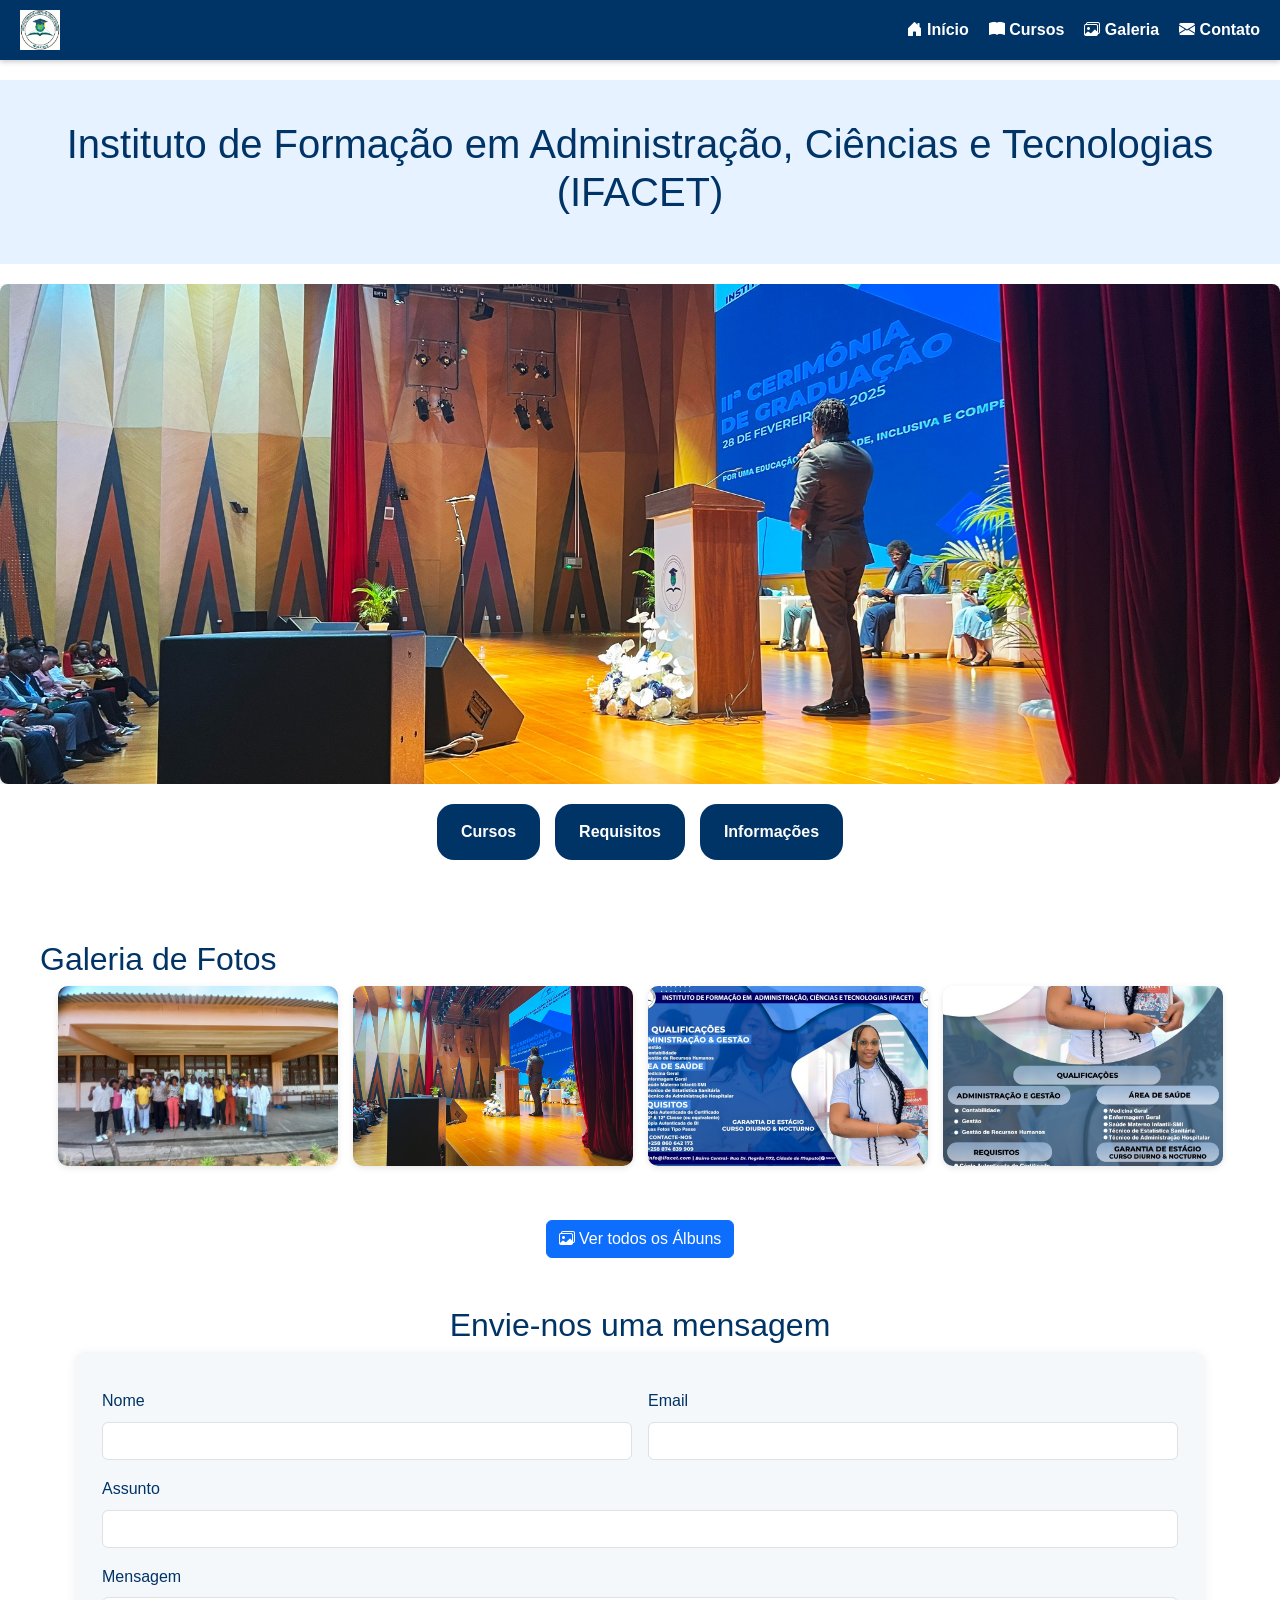
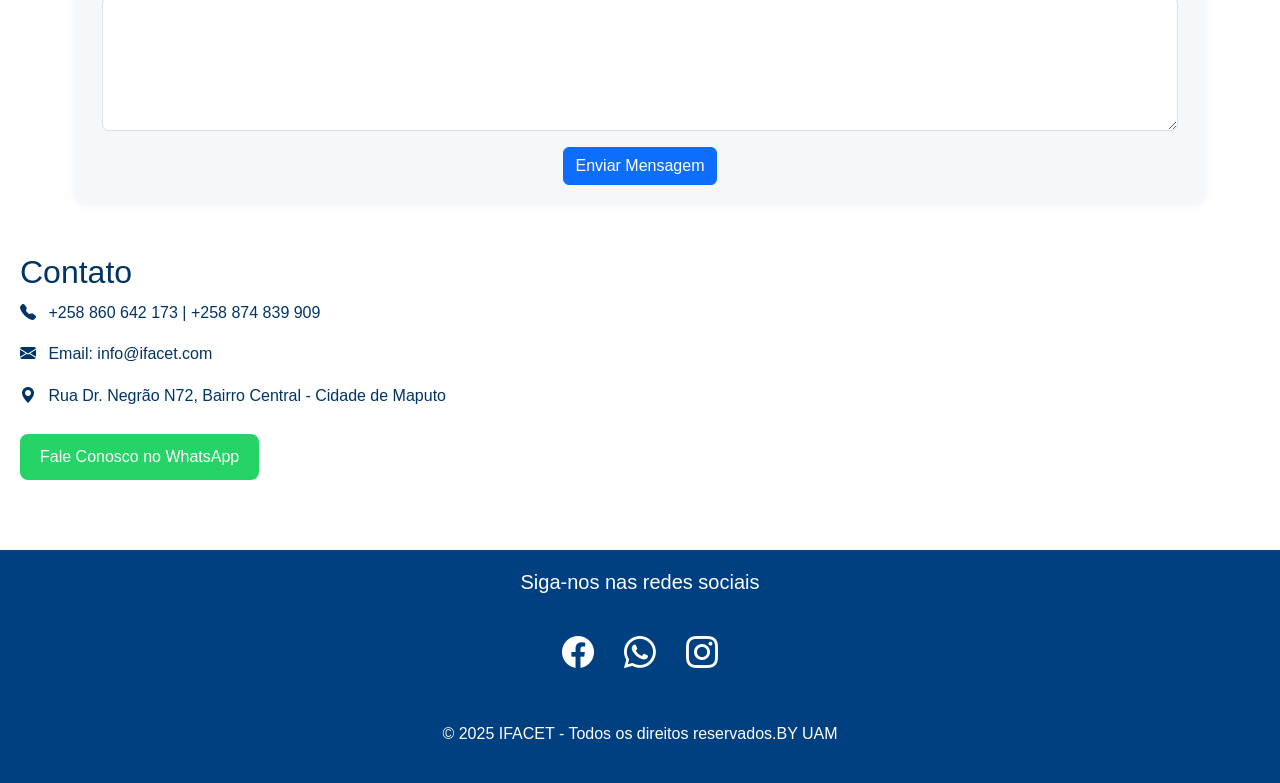
==== index.html @ ecb0b64a "Update index.html" ====
<!DOCTYPE html>
<html lang="pt">
<head>
  <meta charset="UTF-8" />
  <meta name="viewport" content="width=device-width, initial-scale=1.0" />
  <link rel="icon" type="img/png" href="favicon.ico.jpg">
  <!-- Bootstrap CSS -->
  <link href="https://cdn.jsdelivr.net/npm/bootstrap@5.3.3/dist/css/bootstrap.min.css" rel="stylesheet">
  
  <!-- Bootstrap Icons -->
  <link href="https://cdn.jsdelivr.net/npm/bootstrap-icons@1.10.5/font/bootstrap-icons.css" rel="stylesheet">
<script src="https://cdn.jsdelivr.net/npm/bootstrap@5.3.3/dist/js/bootstrap.bundle.min.js"></script>

  <title>IFACET - Instituto de Formação</title>
<link rel="stylesheet" href="css/style.css">

</head>
<body>
  <header class="navbar">
    <div class="logo">
      <img src="Imagens/IFACET.jpg.jpg" alt="IFACET" />
    </div>
    <button class="hamburger" id="hamburger">&#9776;</button>
  <nav id="nav-menu">
    <a href="#"><i class="bi bi-house-door-fill"></i> Início</a>
    <a href="cursos.html"><i class="bi bi-book-fill"></i> Cursos</a>
    <a href="#galeria"><i class="bi bi-images"></i> Galeria</a>
    <a href="#contato"><i class="bi bi-envelope-fill"></i> Contato</a>
  </nav>

  </header>

  <section class="hero">
    <h1>Instituto de Formação em Administração, Ciências e Tecnologias (IFACET)</h1>
  </section>
  <div class="banner-topo">
    <img src="Imagens/Foto 2.jpg" alt="Banner IFACET">
  </div>

<div class="botoes-inicio">
  <a href="cursos.html" class="botao-personalizado">Cursos</a>
  <a href="requisitos.html" class="botao-personalizado">Requisitos</a>
  <a href="informacoes.html" class="botao-personalizado">Informações</a>
</div>


  <section id="qualificacoes" class="section">
   


  <section id="galeria" class="section">
    <h2>Galeria de Fotos</h2>
    <div class="galeria">
      <img src="Imagens/foto 1.jpg"alt="Estudante IFACET" />
      <img src="Imagens/Foto 2.jpg" alt="Estudante IFACET" />
      <img src="Imagens/IMG-20250421-WA0021(1).jpg" alt="Estudante IFACET" />
        <img src="Imagens/IMG-20250421-WA0022.jpg" alt="Estudante IFACET" />
    </div>
  </section>
  <div class="text-center my-4">
    <a href="albums.html" class="btn btn-primary">
      <i class="bi bi-images"></i> Ver todos os Álbuns
    </a>
  </div>


<section id="contato" class="container my-5">
  <h2 class="text-center mb-4">Envie-nos uma mensagem</h2>
  <form action="https://formsubmit.co/ulpiomussane5@gmail.com" method="POST" class="row g-3">

    <div class="col-md-6">
      <label for="nome" class="form-label">Nome</label>
      <input type="text" class="form-control" id="nome" name="nome" required>
    </div>

    <div class="col-md-6">
      <label for="email" class="form-label">Email</label>
      <input type="email" class="form-control" id="email" name="email" required>
    </div>

    <div class="col-12">
      <label for="assunto" class="form-label">Assunto</label>
      <input type="text" class="form-control" id="assunto" name="assunto" required>
    </div>

    <div class="col-12">
      <label for="mensagem" class="form-label">Mensagem</label>
      <textarea class="form-control" id="mensagem" name="mensagem" rows="5" required></textarea>
    </div>

    <div class="col-12 text-center">
      <button type="submit" class="btn btn-primary">Enviar Mensagem</button>
    </div>

    <!-- Parte oculta para configurações -->
    <input type="hidden" name="_captcha" value="false">
    <input type="hidden" name="_next" value="https://obrigado.html.com/obrigado.html">

  </form>
</section>

    <h2>Contato</h2>
  <p><i class="bi bi-telephone-fill"></i> +258 860 642 173 | +258 874 839 909</p>
  <p><i class="bi bi-envelope-fill"></i> Email: info@ifacet.com</p>
  <p><i class="bi bi-geo-alt-fill"></i> Rua Dr. Negrão N72, Bairro Central - Cidade de Maputo</p>

    <a class="whatsapp-button" href="https://wa.me/+258874839909" target="_blank">Fale Conosco no WhatsApp</a>
    </section>

  </section>

<footer style="background-color: #004080; color: white; padding: 20px 0; margin-top: 40px;">
  <div class="container">
    <h5 class="text-center mb-4">Siga-nos nas redes sociais</h5>
    <div class="redes-sociais-container">
      <!-- Facebook -->
      <div class="rede-social">
        <a href="https://www.facebook.com/profile.php?id=100064301132189" target="_blank" style="color: white; text-decoration: none;">
          <i class="bi bi-facebook"></i>
          <p></p>
        </a>
      </div>

      <!-- WhatsApp -->
      <div class="rede-social">
        <a href="https://wa.me/+258874839909" target="_blank" style="color: white; text-decoration: none;">
          <i class="bi bi-whatsapp"></i>
          <p></p>
        </a>
      </div>

      <!-- Instagram -->
      <div class="rede-social">
        <a href="#" target="_blank" style="color: white; text-decoration: none;">
          <i class="bi bi-instagram"></i>
          <p></p>
        </a>
      </div>
    </div>

    <p class="text-center mt-4">&copy; 2025 IFACET - Todos os direitos reservados.BY UAM</p>
  </div>
</footer>


<script src="js/script.js"></script>

</body>
</html>
---- css/style.css ----
* {
  margin: 0;
  padding: 0;
  box-sizing: border-box;
}

body {
  font-family: Arial, sans-serif;
  background-color: #ffffff;
  color: #003366;
  line-height: 1.6;
  padding-top: 80px;
    /* Espaço para a navbar fixa */
}

.navbar {
  position: fixed;
  top: 0;
  left: 0;
  width: 100%;
  background-color: #003366;
  color: white;
  display: flex;
  align-items: center;
  padding: 10px 20px;
  justify-content: space-between;
  flex-wrap: wrap;
  z-index: 999;
  box-shadow: 0 2px 5px rgba(0, 0, 0, 0.2);
}

.logo img {
  height: 40px;
}

nav {
  display: flex;
  gap: 20px;
}

nav a {
  color: white;
  text-decoration: none;
  font-weight: bold;
}

.imagem-inicial {
  margin: 20px 0;
  text-align: center;
}

.imagem-inicial img {
  max-width: 100%;
  height: auto;
  border-radius: 12px;
  box-shadow: 0 2px 8px rgba(0, 0, 0, 0.1);
}

.hamburger {
  display: none;
  background: none;
  border: none;
  font-size: 28px;
  color: white;
  cursor: pointer;
}

.hero {
  background-color: #e6f2ff;
  padding: 40px 20px;
  text-align: center;
}

.section {
  padding: 30px 20px;
}

.columns {
  display: flex;
  flex-wrap: wrap;
  gap: 30px;
}

.columns div {
  flex: 1;
  min-width: 250px;
}

.galeria {
  display: grid;
  grid-template-columns: repeat(auto-fit, minmax(250px, 1fr));
  gap: 15px;
}

.galeria {
  display: flex;
  gap: 15px;
  flex-wrap: wrap;
  justify-content: center;
}

.galeria img {
  width: 280px;
  height: 180px;
  object-fit: cover;
  border-radius: 10px;
  box-shadow: 0 2px 6px rgba(0, 0, 0, 0.1);
  transition: transform 0.3s;
}

.galeria img:hover {
  transform: scale(1.05);
}

.whatsapp-button {
  display: inline-block;
  background-color: #25d366;
  color: white;
  padding: 10px 20px;
  text-decoration: none;
  border-radius: 8px;
  margin-top: 10px;
}

footer {
  background-color: #003366;
  color: white;
  text-align: center;
  padding: 15px;
  margin-top: 30px;
}

@media (max-width: 768px) {
  nav {
    display: none;
    flex-direction: column;
    width: 100%;
    background-color: #003366;
  }

  nav a {
    padding: 10px;
    border-top: 1px solid white;
  }

  nav.active {
    display: flex;
  }

  .hamburger {
    display: block;
  }
}

form {
  background-color: #f4f8fb;
  padding: 20px;
  border-radius: 12px;
  box-shadow: 0 0 10px rgba(0, 0, 0, 0.05);
}

form input,
form textarea {
  width: 100%;
  padding: 20px;
  border: 1px solid #ccddee;
  border-radius: 8px;
  font-size: 16px;
}

form button {
  background-color: #003366;
  color: white;
  padding: 10px 20px;
  border: none;
  border-radius: 8px;
  font-weight: bold;
  cursor: pointer;
  transition: background 0.3s;
}

form button:hover {
  background-color: #002244;
}



.banner-topo {
  width: 100%;
  height: 500px;
  overflow: hidden;
  margin: 20px 0;
}

.banner-topo img {
  width: 100%;
  height: 100%;
  object-fit: cover;
  border-radius: 8px;
  box-shadow: 0 2px 6px rgba(0, 0, 0, 0.15);
}

.botoes-inicio {
  display: flex;
  justify-content: center;
  gap: 15px;
  margin: 20px 0;
}

.botao-personalizado {
  padding: 15px 24px;
  background-color: #003366;
  color: white;
  text-decoration: none;
  border-radius: 17px;
  font-weight: bold;
  transition: background-color 0.3s ease;
}

.botao-personalizado:hover {
  background-color: #0055a5;
}

.voltar {
  position: relative;
  margin: 20px 0;
}

.botao-voltar {
  padding: 10px 20px;
  background-color: #003366;
  color: white;
  text-decoration: none;
  border-radius: 6px;
  font-weight: bold;
  transition: background-color 0.3s ease;
}

.botao-voltar:hover {
  background-color: #0055a5;
}






.navbar {
  display: flex;
  justify-content: space-between;
  align-items: center;
  background-color: #003366;
  color: white;
  padding: 10px 20px;
  position: fixed;
  width: 100%;
  top: 0;
  z-index: 1000;
}

.nav-links {
  display: flex;
  gap: 15px;
}

.nav-links a {
  color: white;
  text-decoration: none;
  font-weight: bold;
}

.menu-toggle {
  display: none;
  font-size: 24px;
  cursor: pointer;
}

@media (max-width: 768px) {
  .nav-links {
    display: none;
    flex-direction: column;
    background-color: #003366;
    position: absolute;
    top: 60px;
    right: 0;
    width: 100%;
    padding: 10px;
  }

  .nav-links.active {
    display: flex;
  }

  .menu-toggle {
    display: block;
  }
}


.botao-personalizado i {
  margin-right: 8px;
  font-size: 18px;
  vertical-align: middle;
}

p i {
  margin-right: 8px;
  color: #003366;
  /* ou a cor desejada */
}



.redes-sociais-container {
  display: flex;
  flex-wrap: wrap;
  justify-content: center;
  gap: 30px;
  padding: 10px 0;
}

.rede-social {
  text-align: center;
  transition: transform 0.3s ease, color 0.3s ease;
}

.rede-social i {
  font-size: 2rem;
  margin-bottom: 8px;
  display: inline-block;
}

.rede-social p {
  margin: 0;
  font-weight: 500;
  font-size: 0.95rem;
}

.rede-social:hover {
  transform: scale(1.05);
}

.rede-social i.bi-facebook:hover {
  color: #1877f2;
}

.rede-social i.bi-whatsapp:hover {
  color: #25D366;
}

.rede-social i.bi-instagram:hover {
  color: #C13584;
}
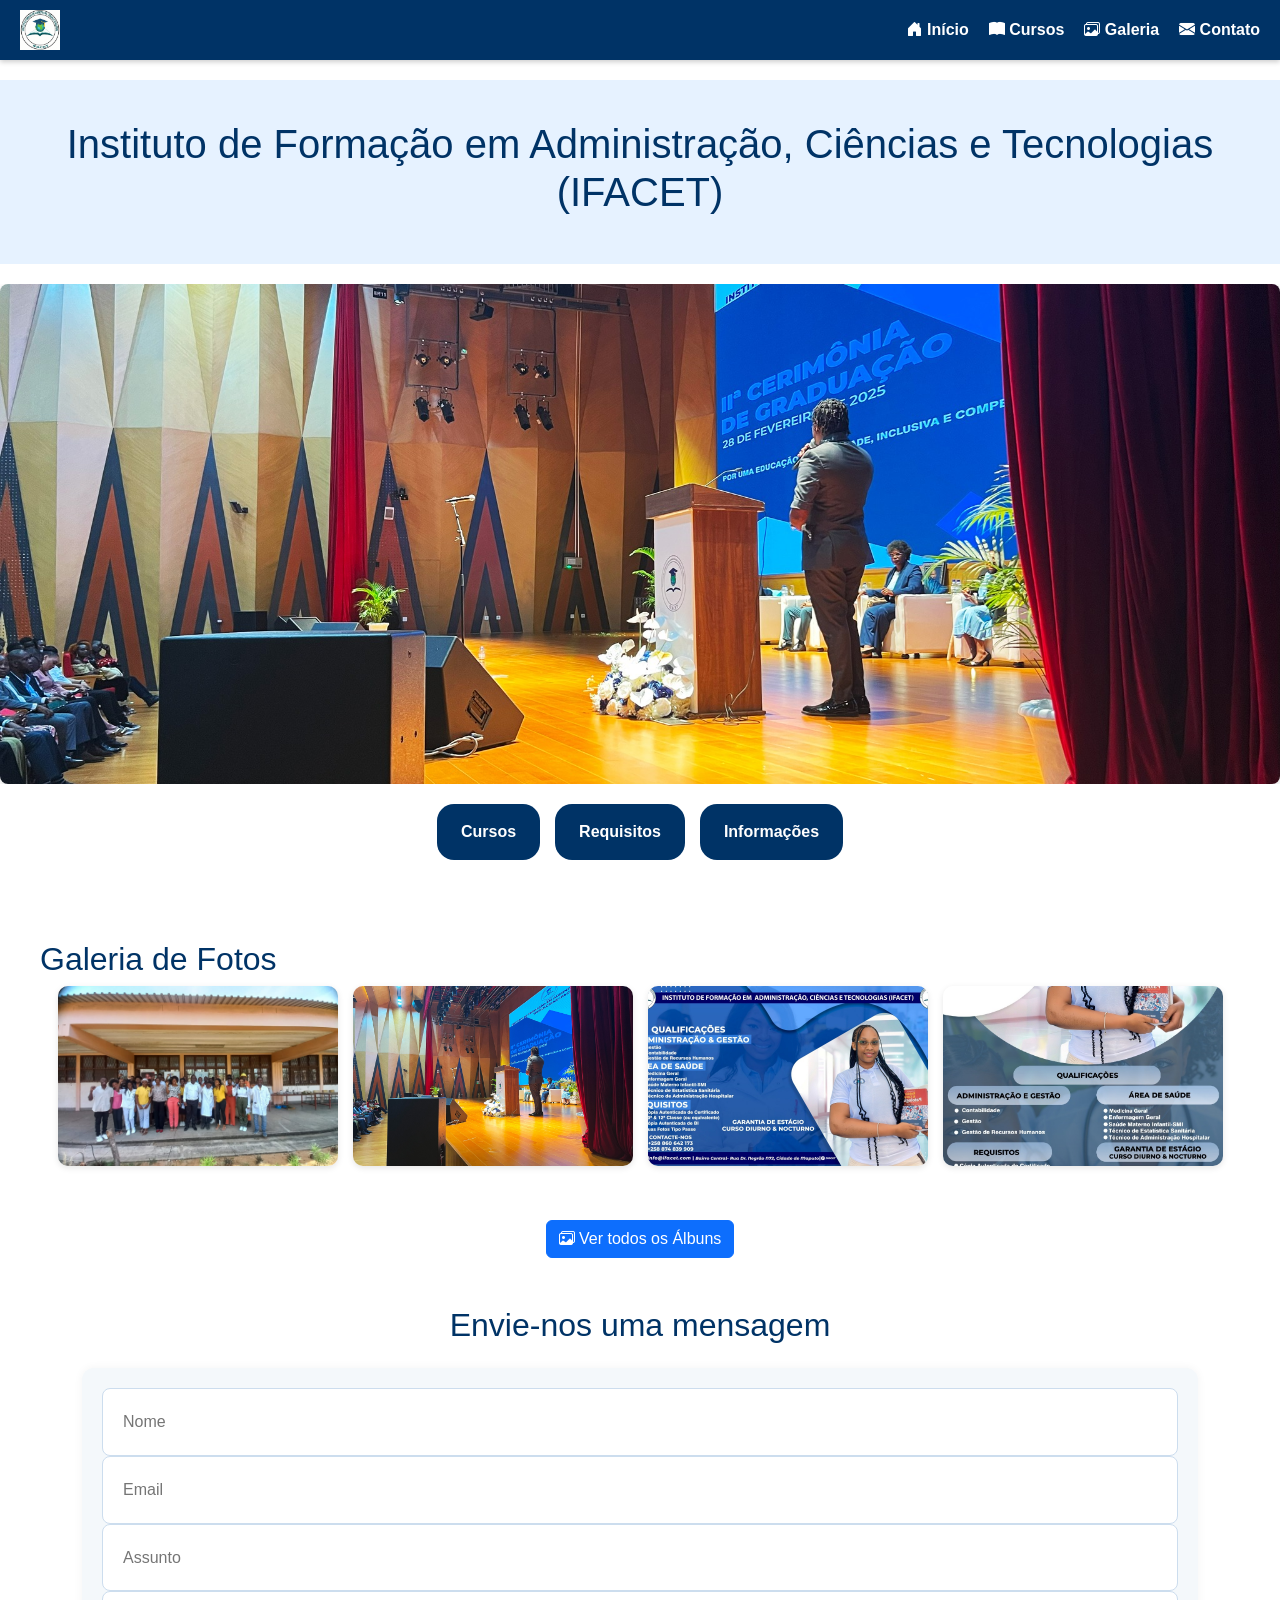
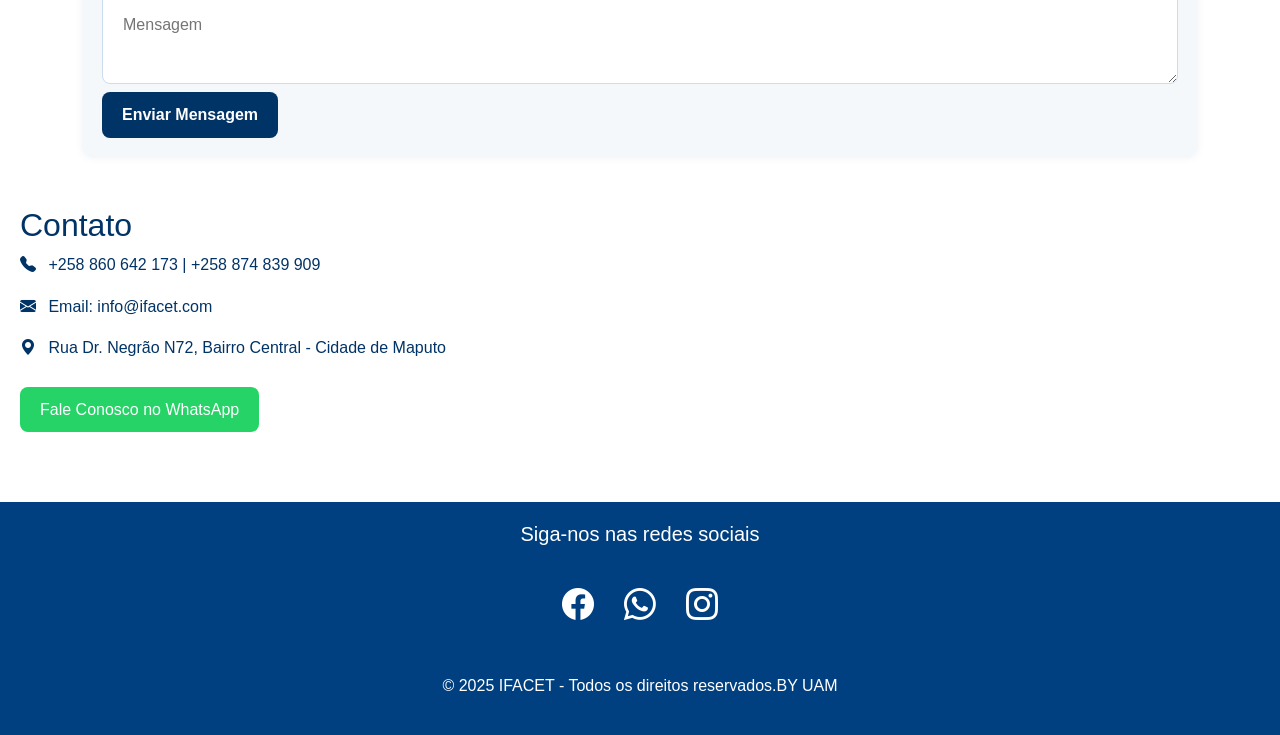
==== commit d0282d14: "Update index.html" ====
--- a/index.html
+++ b/index.html
@@ -66,37 +66,22 @@
 
 <section id="contato" class="container my-5">
   <h2 class="text-center mb-4">Envie-nos uma mensagem</h2>
-  <form action="https://formsubmit.co/ulpiomussane5@gmail.com" method="POST" class="row g-3">
+ <form id="form-contato" action="https://formsubmit.io/send/ulpiomussane5@gmail.com" method="POST">
+  <input type="hidden" name="_captcha" value="false"> <!-- Desativa CAPTCHA -->
+  
+  <input type="text" name="Nome" placeholder="Nome" required>
+  <input type="email" name="Email" placeholder="Email" required>
+  <input type="text" name="Assunto" placeholder="Assunto" required>
+  <textarea name="Mensagem" placeholder="Mensagem" required></textarea>
 
-    <div class="col-md-6">
-      <label for="nome" class="form-label">Nome</label>
-      <input type="text" class="form-control" id="nome" name="nome" required>
-    </div>
+  <button type="submit">Enviar Mensagem</button>
+</form>
 
-    <div class="col-md-6">
-      <label for="email" class="form-label">Email</label>
-      <input type="email" class="form-control" id="email" name="email" required>
-    </div>
+<!-- Mensagem de sucesso escondida -->
+<p id="mensagem-sucesso" style="display:none; color: green; font-weight: bold;">
+  ✅ Sua mensagem foi enviada com sucesso!
+</p>
 
-    <div class="col-12">
-      <label for="assunto" class="form-label">Assunto</label>
-      <input type="text" class="form-control" id="assunto" name="assunto" required>
-    </div>
-
-    <div class="col-12">
-      <label for="mensagem" class="form-label">Mensagem</label>
-      <textarea class="form-control" id="mensagem" name="mensagem" rows="5" required></textarea>
-    </div>
-
-    <div class="col-12 text-center">
-      <button type="submit" class="btn btn-primary">Enviar Mensagem</button>
-    </div>
-
-    <!-- Parte oculta para configurações -->
-    <input type="hidden" name="_captcha" value="false">
-    <input type="hidden" name="_next" value="https://obrigado.html.com/obrigado.html">
-
-  </form>
 </section>
 
     <h2>Contato</h2>
@@ -144,6 +129,33 @@
 
 
 <script src="js/script.js"></script>
+<script>
+  const form = document.getElementById('form-contato');
+  const mensagemSucesso = document.getElementById('mensagem-sucesso');
+
+  form.addEventListener('submit', function (e) {
+    e.preventDefault(); // Evita que o formulário seja enviado da forma tradicional
+
+    const formData = new FormData(form);
+
+    fetch(form.action, {
+      method: "POST",
+      body: formData,
+      headers: {
+        'Accept': 'application/json'
+      }
+    }).then(response => {
+      if (response.ok) {
+        form.reset();
+        mensagemSucesso.style.display = "block";
+      } else {
+        alert("Erro ao enviar. Tente novamente.");
+      }
+    }).catch(error => {
+      alert("Erro ao enviar. Tente novamente.");
+    });
+  });
+</script>
 
 </body>
 </html>
